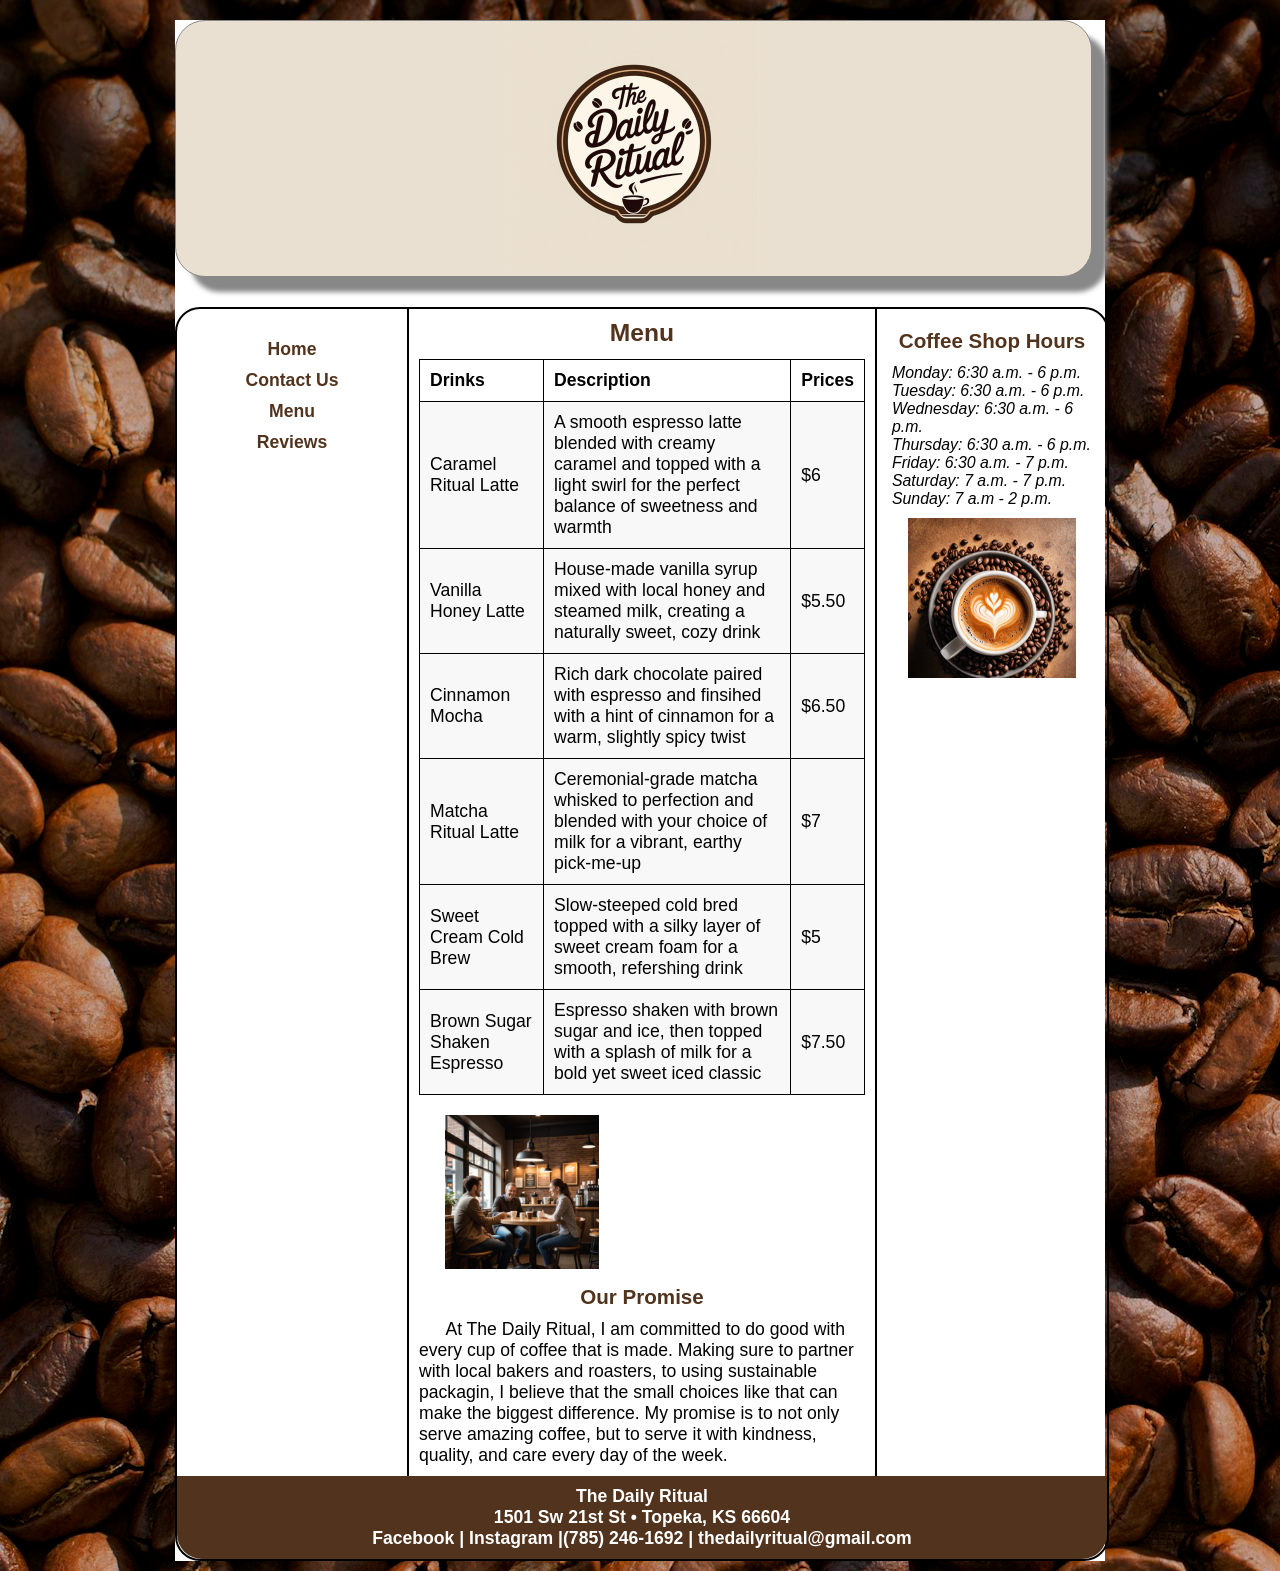
==== menu.html @ b18ba482 "Add files via upload" ====
<!DOCTYPE html>
<html lang="en">
  <head>
	<!-- 
		Final Project CMIS 410
		Author: Makenzie Millard
		Date: 11/6/2025
		
		These web pages are for educational purposes only, all content should be considered fictional. 
	
	-->

<meta http-equiv = "Content-Type" content = "text/html; charset=utf-8" />
<title>The Daily Ritual</title>
   <link href="css/styles.css" rel="stylesheet" />


</head>

<body>

<div id = "container"> 

<header> 

<a href="menu.html"><img src="images/logo31.png" alt="Daily Ritual Logo"/></a>

</header> 

<div id = "wrapper">
		 
<nav> 
	<ul>
	  <li><a href = "index.html">Home</a></li>
	  <li><a href = "contactus.html">Contact Us</a></li>
	  <li><a href = "menu.html">Menu</a></li>
	  <li><a href = "reviews.html">Reviews</a></li>
	</ul>
</nav> 
	 
<article id = "main"> 

<h2>Menu</h2>

  <table>
	<thead>
		<tr>
			<th>Drinks</th>
			<th>Description</th>
			<th>Prices</th>
		</tr>
	</thead>
	<tbody>
		<tr>
			<td>Caramel Ritual Latte</td>
			<td>A smooth espresso latte blended with creamy caramel and topped with a light swirl for the perfect balance of sweetness and warmth</td>
			<td>$6</td>
		</tr>
		<tr>
			<td>Vanilla Honey Latte</td>
			<td>House-made vanilla syrup mixed with local honey and steamed milk, creating a naturally sweet, cozy drink</td>
			<td>$5.50</td>
		</tr>
		<tr>
				<td>Cinnamon Mocha</td>
				<td>Rich dark chocolate paired with espresso and finsihed with a hint of cinnamon for a warm, slightly spicy twist</td>
				<td>$6.50</td>
			</tr>
		<tr>
			<td>Matcha Ritual Latte</td>
			<td>Ceremonial-grade matcha whisked to perfection and blended with your choice of milk for a vibrant, earthy pick-me-up</td>
			<td>$7</td>
		</tr>
		<tr>
			<td>Sweet Cream Cold Brew</td>
			<td>Slow-steeped cold bred topped with a silky layer of sweet cream foam for a smooth, refershing drink</td>
			<td>$5</td>
		</tr>
		<tr>
			<td>Brown Sugar Shaken Espresso</td>
			<td>Espresso shaken with brown sugar and ice, then topped with a splash of milk for a bold yet sweet iced classic</td>
			<td>$7.50</td>
		</tr>
	</tbody>
	
	
	</table>



	<p>
		<img src="images/peoplechatting.png" alt= "people talking" />
	</p>

<h3>Our Promise</h3>
	<p>At The Daily Ritual, I am committed to do good with every cup of coffee that is made. Making sure to partner with local bakers and roasters, to using sustainable packagin, I believe that the small choices like that can make the biggest difference. My promise is to not only serve amazing coffee, but to serve it with kindness, quality, and care every day of the week. </p>

</article> <!-- end main -->

<aside> 

<h3>Coffee Shop Hours</h3>

	<p>Monday: 6:30 a.m. - 6 p.m.</p>
	<p>Tuesday: 6:30 a.m. - 6 p.m.</p>
	<p>Wednesday: 6:30 a.m. - 6 p.m.</p>
	<p>Thursday: 6:30 a.m. - 6 p.m.</p>
	<p>Friday: 6:30 a.m. - 7 p.m.</p>
	<p>Saturday: 7 a.m. - 7 p.m.</p>
	<p>Sunday: 7 a.m - 2 p.m.</p>

<figure>
  <img src = "images/CoffeeCup2.png" alt = "Cup of Coffee"  />

  <figcaption>
    <br />
   
  </figcaption> 
</figure>

</aside>   

<footer> 

	<p>The Daily Ritual<br />
	1501 Sw 21st St  &bull; Topeka, KS 66604<br />
	<a href = "https://facebook.com" target="_blank">Facebook</a> 
	| <a href = "https://instagram.com" target="_blank">Instagram</a>
	|<a href = "tel:+7852461692">(785) 246-1692</a> 
	| <a href = "mailto:thedailyritual@gmail.com">thedailyritual@gmail.com</a></p>

</footer>  

</div> <!-- end wrapper --> 
</div> <!-- end container -->

</body>
</html>
---- css/styles.css ----
@charset "utf-8";
/*
   sample start file for final project - educational use only
   
   Author:   
   Date:     
   
  

*/

* {
    margin: 0; 
    padding: 0;
}

body {
    font-size: 1.1em;
    font-family: Arial, Helvetica, sans-serif;
	background-image:url("coffee.jpg");
}
#container {
    width: 930px;
    border-width: 2px;
    margin: 0 auto;
    background-color: white;
}


header {
    width: 915px;	/* reduced by 20px to accommodate shadow */
    margin-bottom: 30px;
    margin-top: 20px;
    text-align: center;
    border: 1px solid #888888;
    box-shadow: 15px 15px 5px 0 #888888;
	background-color:#e9e0d1;
    border-radius: 30px;  	
}

nav {
    width: 200px;
    margin: 0 5px 0 5px; 
    padding: 25px 10px 0 10px;
    float: left;
    text-align: center;
}

nav ul {
    font-weight: bold;
    list-style: none;
}

nav ul li a {
    padding: 5px;
    color: #52341e;
    text-decoration: none;
    display:block;
}

nav ul li a:hover {
    background: gray;
    border-radius: 10px;
    color: white;
}

#main {
    width: 446px;
    padding: 10px;
    float: left;
    color: black;
    border-left: 2px solid;
    border-right: 2px solid;    
    background-image: url(images/ricepaper.jpg);
}

#main p {
    text-indent: 1.5em;
}

figure{
    padding-top: 10px;
    text-align: center;
}

figcaption {
    font-style: italic;
}

aside {
    width: 200px;
    margin: 0 5px 0 5px;
    padding: 10px;
    float: right;
}

aside p {
    font-style: italic;
    font-size: 0.9em;
}

h2 {
    font-size: 1.4em;
    text-align: center;
    padding-bottom: 0.5em;
	color: #52341e;
}

h3 {
    text-align: center;
    padding-bottom: 0.5em;
    padding-top: 0.5em;
	color:#52341e; 
}

footer {
    width: 910px;
    margin: 0;
    padding: 10px;
    background-color: #52341e;
    clear: both;
    color: #ffffff;
    font-weight: bold;
    text-align: center;
	border-bottom-left-radius: 25px;
	border-bottom-right-radius: 25px;
}

#wrapper {
    width: 930px;
    margin-bottom: 10px;
    border: 2px solid;
    border-radius: 25px;
}/* navigation for footer */
footer a:link {
    color: white;
    text-decoration: none;
}

footer a:visited {
    color: navy;
    background-color: grey;
    text-decoration: none;
}

footer a:hover {
    text-decoration: underline;
}
/* Style inputs with type="text", select elements and textareas */
input[type=text], select, textarea {
  width: 100%; /* Full width */
  padding: 12px; /* Some padding */ 
  border: 1px solid #ccc; /* Gray border */
  border-radius: 4px; /* Rounded borders */
  box-sizing: border-box; /* Make sure that padding and width stays in place */
  margin-top: 6px; /* Add a top margin */
  margin-bottom: 16px; /* Bottom margin */
  resize: vertical /* Allow the user to vertically resize the textarea (not horizontally) */
}

/* Style the submit button with a specific background color etc */
input[type=submit] {
  background-color: #04AA6D;
  color: white;
  padding: 12px 20px;
  border: none;
  border-radius: 4px;
  cursor: pointer;
}

/* When moving the mouse over the submit button, add a darker green color */
input[type=submit]:hover {
  background-color: #45a049;
}

/* Add a background color and some padding around the form */
.container {
  border-radius: 5px;
  background-color: #f2f2f2;
  padding: 20px;
}

/*Style for the menu table*/
table{
	width: 100%;
	border-collapse: collapse;
	margin-top: 20px auto;
	margin-bottom: 20px;
}
table th, table td{
	padding: 10px;
	text-align: left;
	border: 1px solid; #ddd;
}
table td{
	background-color:#f8f8f8;
}
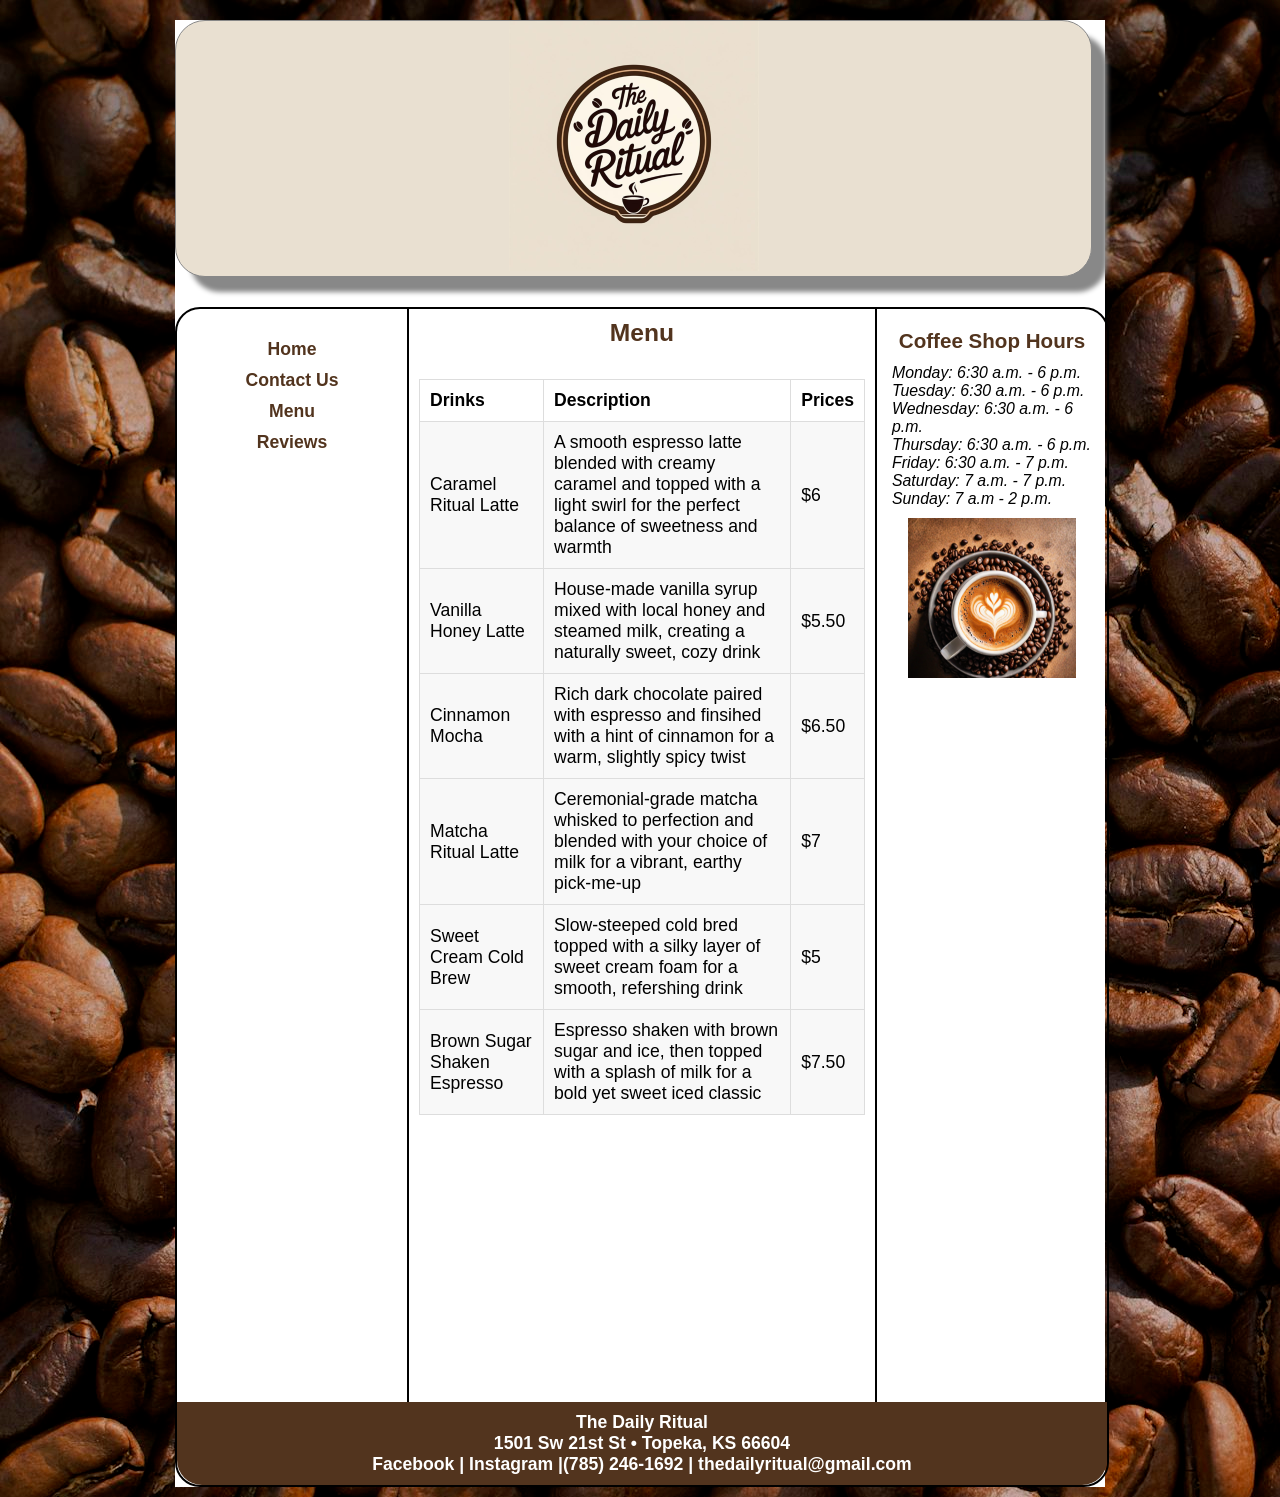
==== commit 2ba73e22: "Add files via upload" ====
--- a/menu.html
+++ b/menu.html
@@ -85,15 +85,9 @@
 	
 	
 	</table>
+<iframe width="448" height="252" src="https://www.youtube.com/embed/DBEIfYc2C3A?si=PaDRrtFfrB4A1Th3&amp;controls=0" title="YouTube video player" frameborder="0" allow="accelerometer; autoplay; clipboard-write; encrypted-media; gyroscope; picture-in-picture; web-share" referrerpolicy="strict-origin-when-cross-origin" allowfullscreen></iframe>
 
 
-
-	<p>
-		<img src="images/peoplechatting.png" alt= "people talking" />
-	</p>
-
-<h3>Our Promise</h3>
-	<p>At The Daily Ritual, I am committed to do good with every cup of coffee that is made. Making sure to partner with local bakers and roasters, to using sustainable packagin, I believe that the small choices like that can make the biggest difference. My promise is to not only serve amazing coffee, but to serve it with kindness, quality, and care every day of the week. </p>
 
 </article> <!-- end main -->
 
--- a/css/styles.css
+++ b/css/styles.css
@@ -71,7 +71,6 @@
     color: black;
     border-left: 2px solid;
     border-right: 2px solid;    
-    background-image: url(images/ricepaper.jpg);
 }
 
 #main p {
@@ -184,14 +183,43 @@
 table{
 	width: 100%;
 	border-collapse: collapse;
-	margin-top: 20px auto;
+	margin-top: 20px;
 	margin-bottom: 20px;
 }
 table th, table td{
 	padding: 10px;
 	text-align: left;
-	border: 1px solid; #ddd;
+	border: 1px solid #ddd;
 }
 table td{
 	background-color:#f8f8f8;
 }
+/*Style for the review table*/
+blockquote {
+  background: rgb(241, 241, 241);
+  border-left: 10px solid rgba(176,124,48,0.5);
+  quotes: "\201C""\201D""\201C""\2019";
+  	border-radius: 20%;
+	margin: 1%;
+	padding: 2%;
+}
+blockquote p:first-of-type:before {
+  color: rgba(176,124,48,0.50);
+  content: open-quote;
+  font-size: 3em;
+  line-height: 0.1em;
+  margin: 0.2em 0.1em 0em 0.25em;
+  vertical-align: -0.4em;
+}
+blockquote p:first-of-type:after {
+  color: rgba(176,124,48,0.50);
+  content: close-quote;
+  font-size: 3em;
+  line-height: 0.3em;
+  margin: 0.2em 0.1em 0em 0.25em;
+  vertical-align: -0.4em;
+}
+q {quotes: "\201C" "\201D" "\2018" "\2019";}
+q:before {content:open-quote;}
+q:after {content:close-quote;}
+article p, article address {font-family: "Times New Roman", Times, serif;}
